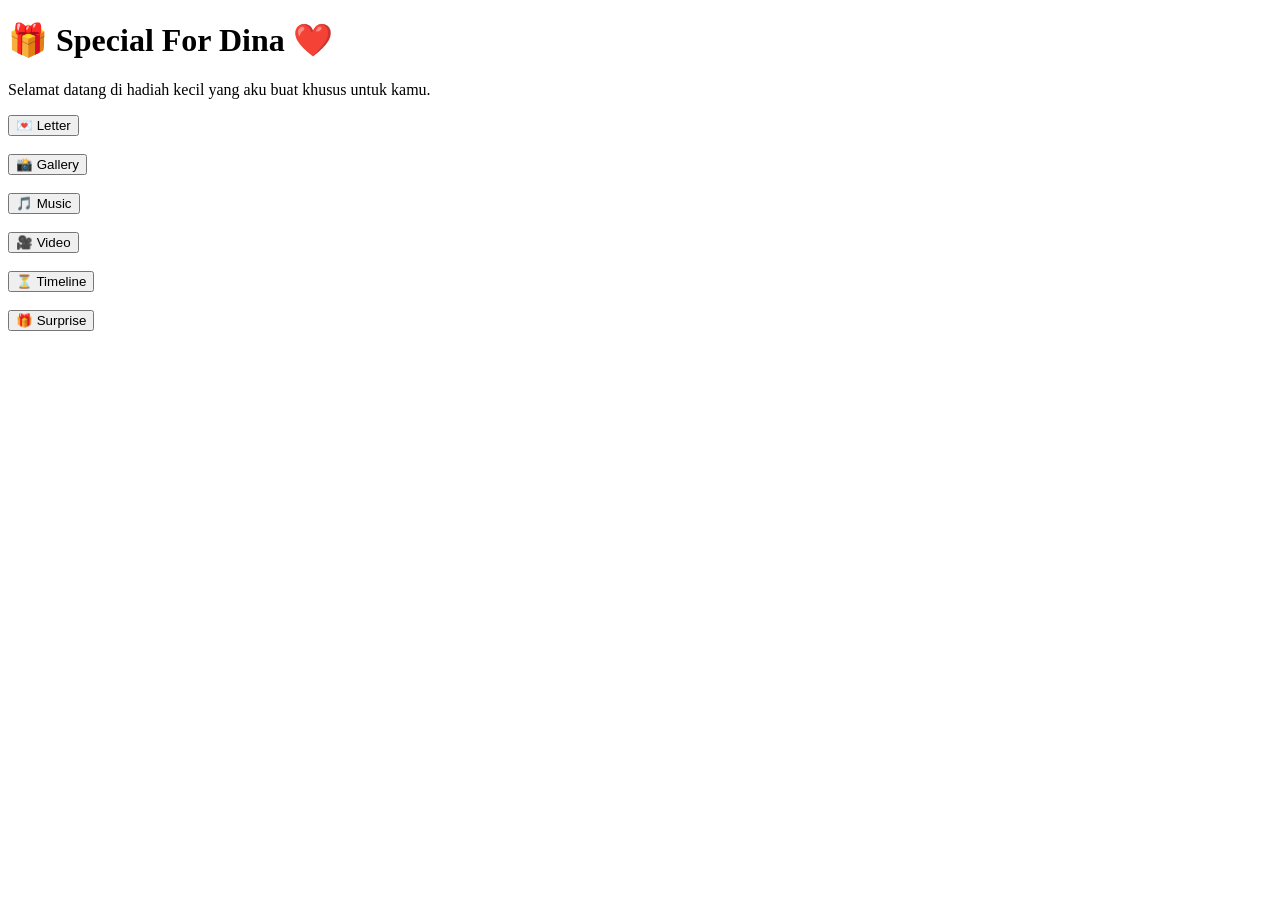
==== index.html @ be3df985 "Add initial HTML structure for special gift page" ====
<!DOCTYPE html>
<html lang="id">
<head>
<meta charset="UTF-8">
<meta name="viewport" content="width=device-width, initial-scale=1.0">
<title>Special For Dina ❤️</title>
</head>

<body>

<h1>🎁 Special For Dina ❤️</h1>

<p>Selamat datang di hadiah kecil yang aku buat khusus untuk kamu.</p>

<button>💌 Letter</button><br><br>

<button>📸 Gallery</button><br><br>

<button>🎵 Music</button><br><br>

<button>🎥 Video</button><br><br>

<button>⏳ Timeline</button><br><br>

<button>🎁 Surprise</button>

</body>
</html>
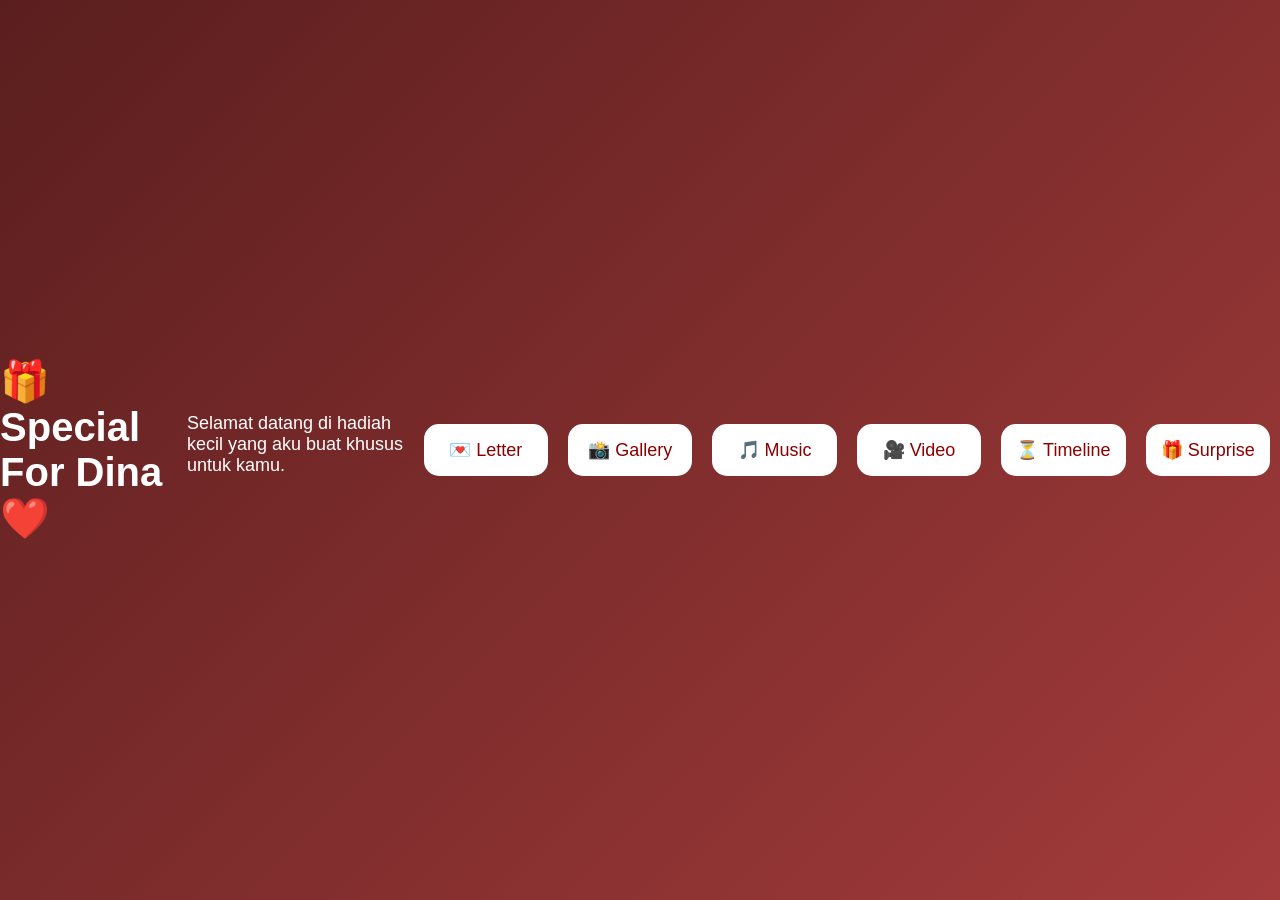
==== commit 49f0eb8a: "Connect css" ====
--- a/index.html
+++ b/index.html
@@ -4,6 +4,7 @@
 <meta charset="UTF-8">
 <meta name="viewport" content="width=device-width, initial-scale=1.0">
 <title>Special For Dina ❤️</title>
+  <link rel="stylesheet" href="style.css">
 </head>
 
 <body>
--- a/style.css
+++ b/style.css
@@ -0,0 +1,36 @@
+body{
+    margin:0;
+    padding:0;
+    background:linear-gradient(135deg,#5b1e1e,#a33b3b);
+    font-family:Poppins,sans-serif;
+    color:white;
+    display:flex;
+    justify-content:center;
+    align-items:center;
+    height:100vh;
+}
+
+.container{
+    text-align:center;
+}
+
+h1{
+    font-size:40px;
+}
+
+p{
+    font-size:18px;
+    margin-bottom:30px;
+}
+
+button{
+    width:250px;
+    padding:15px;
+    margin:10px;
+    border:none;
+    border-radius:15px;
+    background:white;
+    color:#8b0000;
+    font-size:18px;
+    cursor:pointer;
+}
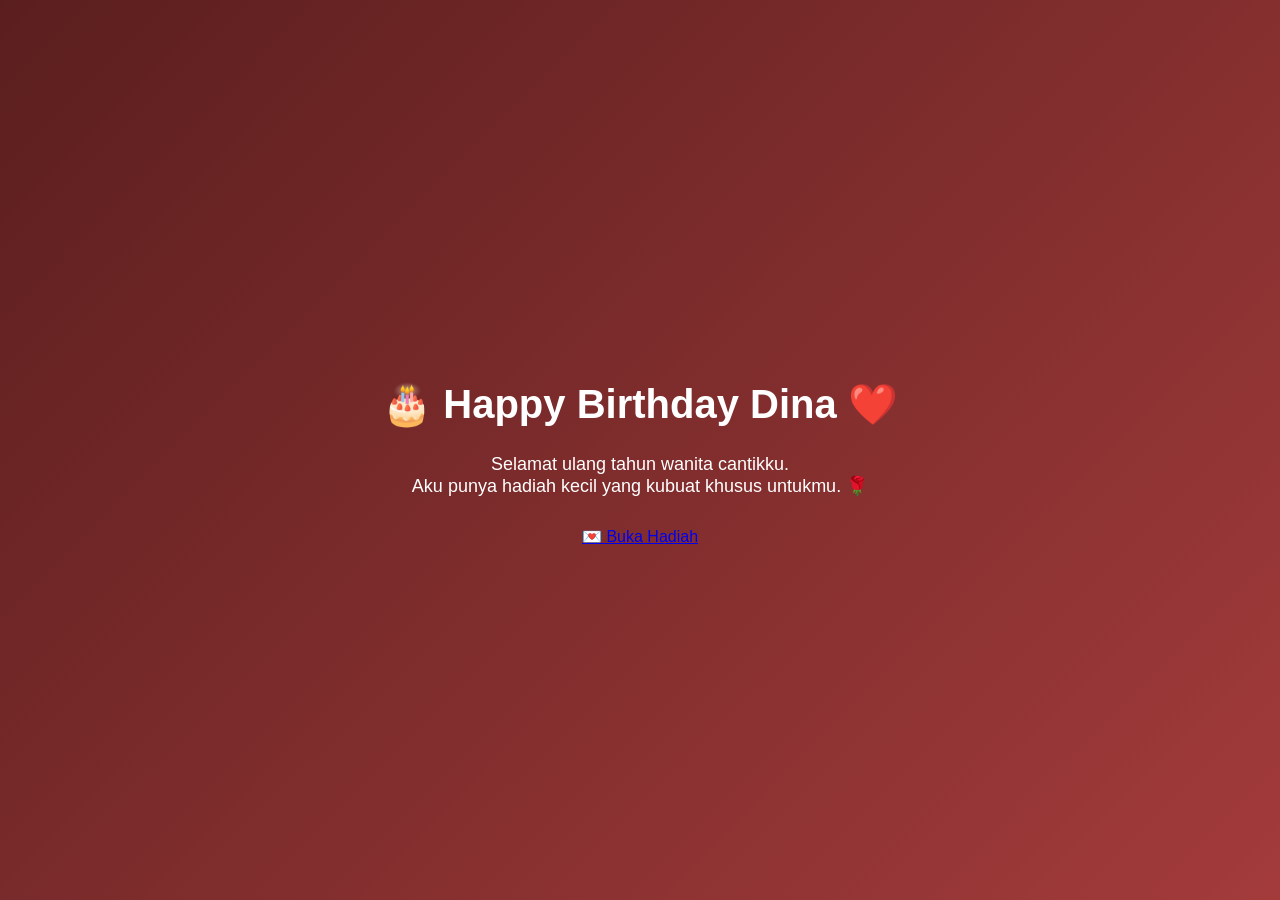
==== commit a9726cfd: "Change title and content for Dina's birthday Updated the title and content for a birthday celebratio" ====
--- a/index.html
+++ b/index.html
@@ -3,27 +3,22 @@
 <head>
 <meta charset="UTF-8">
 <meta name="viewport" content="width=device-width, initial-scale=1.0">
-<title>Special For Dina ❤️</title>
-  <link rel="stylesheet" href="style.css">
+<title>Happy Birthday Dina ❤️</title>
+<link rel="stylesheet" href="style.css">
 </head>
 
 <body>
 
-<h1>🎁 Special For Dina ❤️</h1>
+<div class="container">
+    <h1>🎂 Happy Birthday Dina ❤️</h1>
 
-<p>Selamat datang di hadiah kecil yang aku buat khusus untuk kamu.</p>
+    <p class="subtitle">
+        Selamat ulang tahun wanita cantikku.<br>
+        Aku punya hadiah kecil yang kubuat khusus untukmu. 🌹
+    </p>
 
-<button>💌 Letter</button><br><br>
-
-<button>📸 Gallery</button><br><br>
-
-<button>🎵 Music</button><br><br>
-
-<button>🎥 Video</button><br><br>
-
-<button>⏳ Timeline</button><br><br>
-
-<button>🎁 Surprise</button>
+    <a href="letter.html" class="btn">💌 Buka Hadiah</a>
+</div>
 
 </body>
 </html>
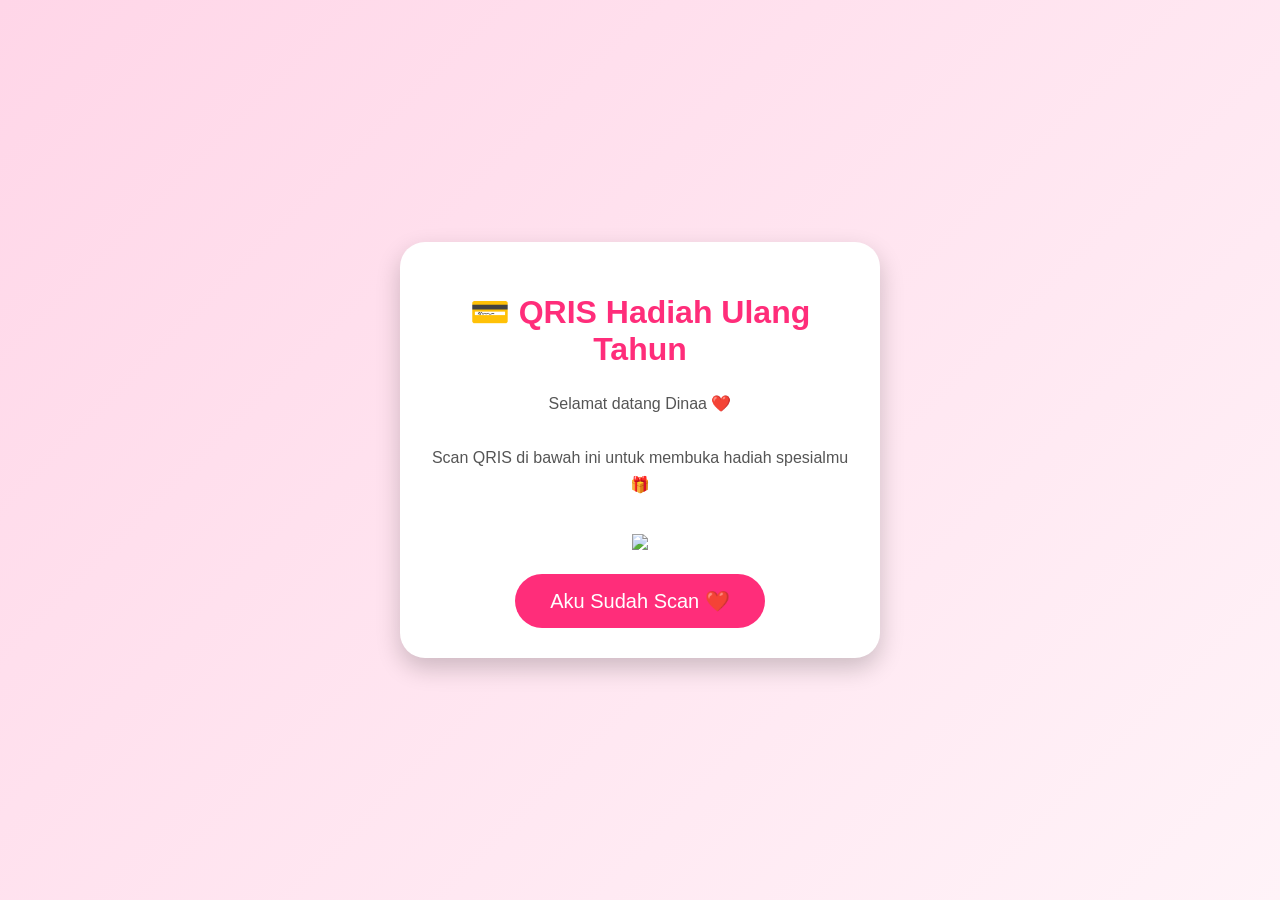
==== commit c1ae3baa: "Revamp birthday greeting page with QRIS feature" ====
--- a/index.html
+++ b/index.html
@@ -3,21 +3,76 @@
 <head>
 <meta charset="UTF-8">
 <meta name="viewport" content="width=device-width, initial-scale=1.0">
-<title>Happy Birthday Dina ❤️</title>
-<link rel="stylesheet" href="style.css">
+<title>Scan QRIS ❤️</title>
+
+<style>
+body{
+margin:0;
+font-family:Arial,sans-serif;
+background:linear-gradient(135deg,#ffd6e8,#fff3f8);
+display:flex;
+justify-content:center;
+align-items:center;
+height:100vh;
+text-align:center;
+}
+
+.box{
+background:white;
+padding:30px;
+border-radius:25px;
+box-shadow:0 10px 25px rgba(0,0,0,.2);
+width:90%;
+max-width:420px;
+}
+
+img{
+width:260px;
+margin:20px 0;
+}
+
+h1{
+color:#ff2d7a;
+}
+
+p{
+color:#555;
+line-height:1.7;
+}
+
+button{
+padding:15px 35px;
+font-size:20px;
+background:#ff2d7a;
+color:white;
+border:none;
+border-radius:40px;
+cursor:pointer;
+}
+</style>
+
 </head>
 
 <body>
 
-<div class="container">
-    <h1>🎂 Happy Birthday Dina ❤️</h1>
+<div class="box">
 
-    <p class="subtitle">
-        Selamat ulang tahun wanita cantikku.<br>
-        Aku punya hadiah kecil yang kubuat khusus untukmu. 🌹
-    </p>
+<h1>💳 QRIS Hadiah Ulang Tahun</h1>
 
-    <a href="letter.html" class="btn">💌 Buka Hadiah</a>
+<p>
+Selamat datang Dinaa ❤️<br><br>
+
+Scan QRIS di bawah ini untuk membuka hadiah spesialmu 🎁
+</p>
+
+<img src="qris.png">
+
+<br>
+
+<button onclick="window.location.href='letter.html'">
+Aku Sudah Scan ❤️
+</button>
+
 </div>
 
 </body>
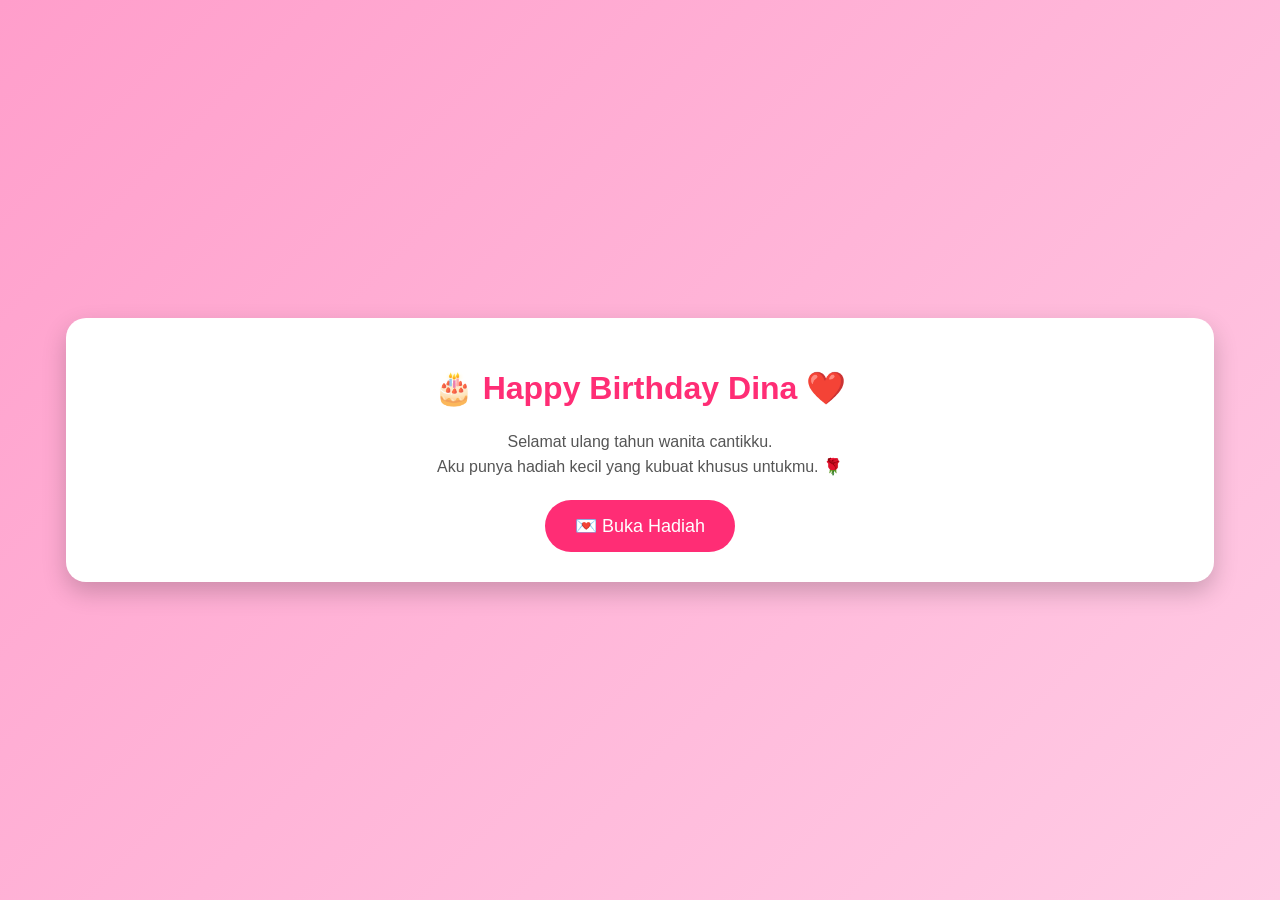
==== commit 77ec2704: "Update index.html for birthday celebration theme" ====
--- a/index.html
+++ b/index.html
@@ -1,78 +1,24 @@
+
 <!DOCTYPE html>
 <html lang="id">
 <head>
 <meta charset="UTF-8">
 <meta name="viewport" content="width=device-width, initial-scale=1.0">
-<title>Scan QRIS ❤️</title>
-
-<style>
-body{
-margin:0;
-font-family:Arial,sans-serif;
-background:linear-gradient(135deg,#ffd6e8,#fff3f8);
-display:flex;
-justify-content:center;
-align-items:center;
-height:100vh;
-text-align:center;
-}
-
-.box{
-background:white;
-padding:30px;
-border-radius:25px;
-box-shadow:0 10px 25px rgba(0,0,0,.2);
-width:90%;
-max-width:420px;
-}
-
-img{
-width:260px;
-margin:20px 0;
-}
-
-h1{
-color:#ff2d7a;
-}
-
-p{
-color:#555;
-line-height:1.7;
-}
-
-button{
-padding:15px 35px;
-font-size:20px;
-background:#ff2d7a;
-color:white;
-border:none;
-border-radius:40px;
-cursor:pointer;
-}
-</style>
-
+<title>Happy Birthday Dina ❤️</title>
+<link rel="stylesheet" href="style.css">
 </head>
 
 <body>
 
-<div class="box">
+<div class="container">
+    <h1>🎂 Happy Birthday Dina ❤️</h1>
 
-<h1>💳 QRIS Hadiah Ulang Tahun</h1>
+    <p class="subtitle">
+        Selamat ulang tahun wanita cantikku.<br>
+        Aku punya hadiah kecil yang kubuat khusus untukmu. 🌹
+    </p>
 
-<p>
-Selamat datang Dinaa ❤️<br><br>
-
-Scan QRIS di bawah ini untuk membuka hadiah spesialmu 🎁
-</p>
-
-<img src="qris.png">
-
-<br>
-
-<button onclick="window.location.href='letter.html'">
-Aku Sudah Scan ❤️
-</button>
-
+    <a href="letter.html" class="btn">💌 Buka Hadiah</a>
 </div>
 
 </body>
--- a/style.css
+++ b/style.css
@@ -0,0 +1,43 @@
+body{
+    margin:0;
+    padding:0;
+    background:linear-gradient(135deg,#ff9ecb,#ffcce5);
+    font-family:Arial,sans-serif;
+    display:flex;
+    justify-content:center;
+    align-items:center;
+    height:100vh;
+}
+
+.container{
+    text-align:center;
+    background:white;
+    padding:30px;
+    border-radius:20px;
+    width:85%;
+    box-shadow:0 10px 25px rgba(0,0,0,.2);
+}
+
+h1{
+    color:#ff2d75;
+}
+
+.subtitle{
+    color:#555;
+    margin:20px 0;
+    line-height:1.6;
+}
+
+.btn{
+    display:inline-block;
+    padding:15px 30px;
+    background:#ff2d75;
+    color:white;
+    text-decoration:none;
+    border-radius:30px;
+    font-size:18px;
+}
+
+.btn:hover{
+    background:#ff0055;
+}
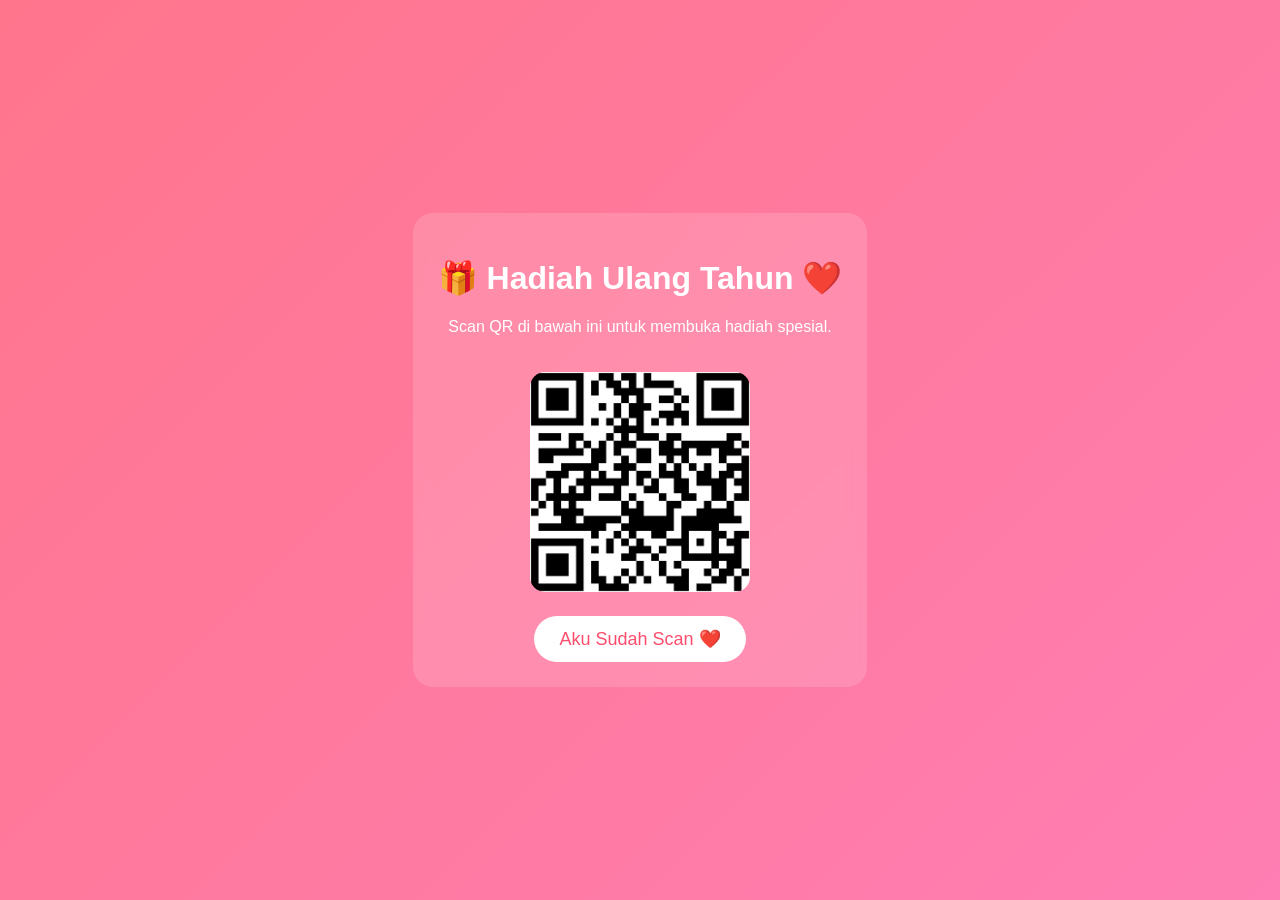
==== commit d1d45271: "Update birthday message and add QR gift feature" ====
--- a/index.html
+++ b/index.html
@@ -1,25 +1,66 @@
-
 <!DOCTYPE html>
 <html lang="id">
 <head>
 <meta charset="UTF-8">
 <meta name="viewport" content="width=device-width, initial-scale=1.0">
-<title>Happy Birthday Dina ❤️</title>
-<link rel="stylesheet" href="style.css">
+<title>Hadiah Untuk Dina ❤️</title>
+
+<style>
+body{
+    margin:0;
+    background:linear-gradient(135deg,#ff758c,#ff7eb3);
+    font-family:Arial,sans-serif;
+    color:#fff;
+    display:flex;
+    justify-content:center;
+    align-items:center;
+    height:100vh;
+    text-align:center;
+}
+.box{
+    background:rgba(255,255,255,.15);
+    padding:25px;
+    border-radius:20px;
+    backdrop-filter:blur(8px);
+}
+img{
+    width:220px;
+    border-radius:15px;
+    margin:20px 0;
+}
+button{
+    padding:12px 25px;
+    border:none;
+    border-radius:30px;
+    font-size:18px;
+    background:#fff;
+    color:#ff4d6d;
+    cursor:pointer;
+}
+</style>
 </head>
-
 <body>
 
-<div class="container">
-    <h1>🎂 Happy Birthday Dina ❤️</h1>
+<audio id="bgMusic" loop>
+    <source src="shape.mp3" type="audio/mpeg">
+</audio>
 
-    <p class="subtitle">
-        Selamat ulang tahun wanita cantikku.<br>
-        Aku punya hadiah kecil yang kubuat khusus untukmu. 🌹
-    </p>
+<div class="box">
+    <h1>🎁 Hadiah Ulang Tahun ❤️</h1>
+    <p>Scan QR di bawah ini untuk membuka hadiah spesial.</p>
 
-    <a href="letter.html" class="btn">💌 Buka Hadiah</a>
+    <img src="qr.png" alt="QR Hadiah">
+
+    <br>
+    <button onclick="mulai()">Aku Sudah Scan ❤️</button>
 </div>
+
+<script>
+function mulai(){
+    document.getElementById("bgMusic").play();
+    window.location.href="letter.html";
+}
+</script>
 
 </body>
 </html>
